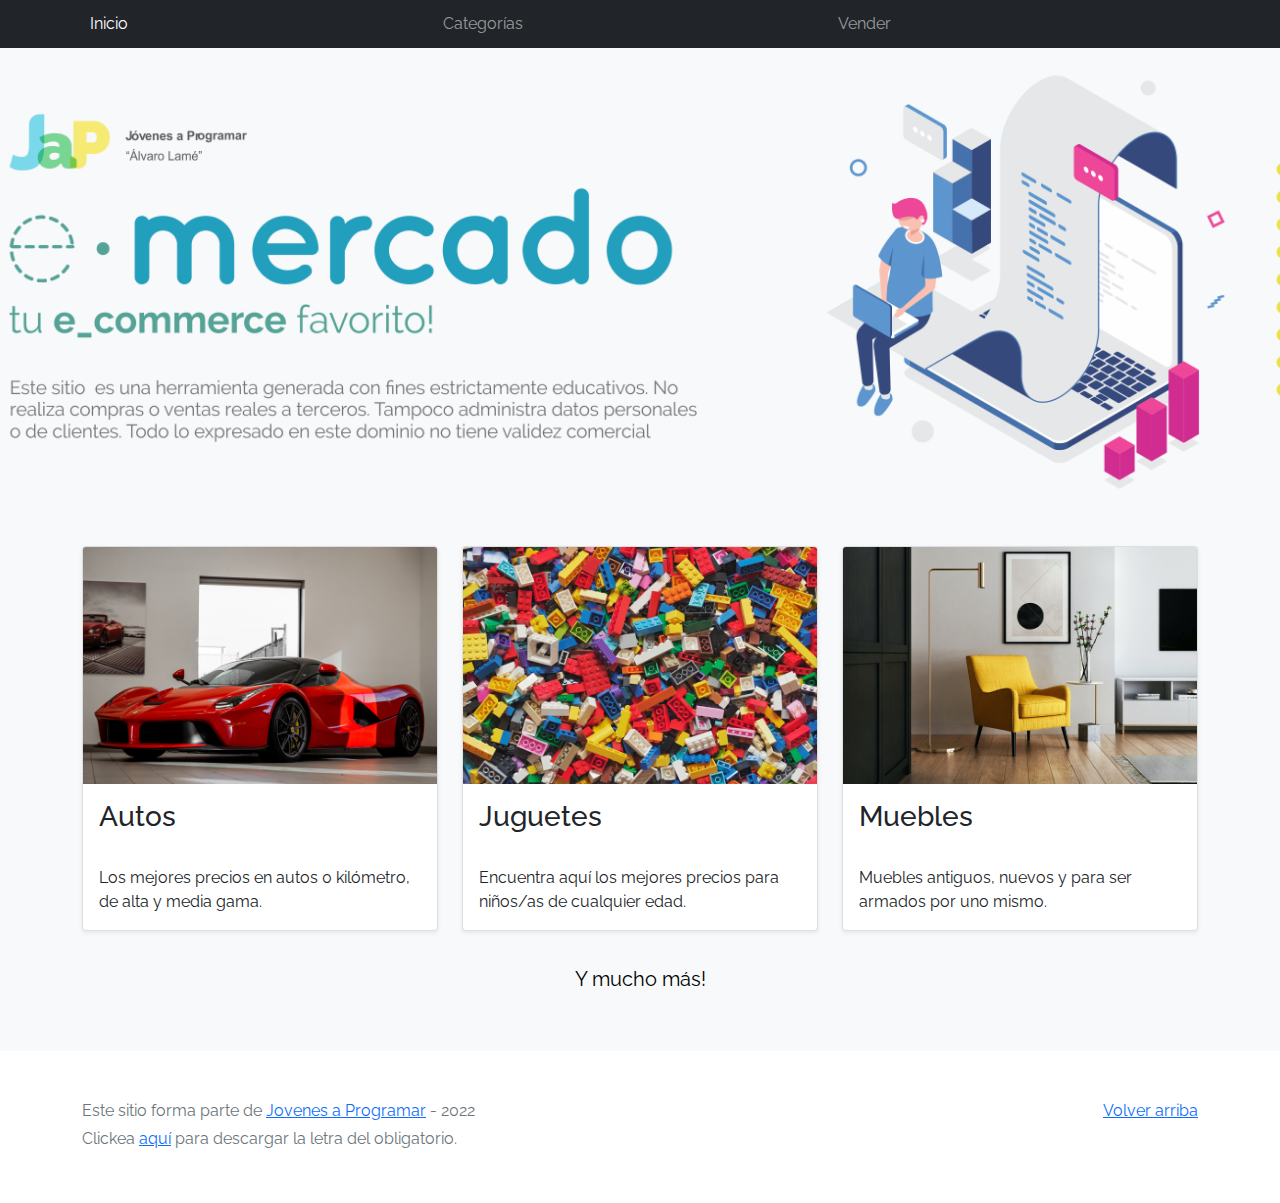
==== index.html @ 42115c3a "first commit" ====
<!DOCTYPE html>
<html lang="es">

<head>
  <meta http-equiv="Content-Type" content="text/html; charset=UTF-8">
  <meta name="viewport" content="width=device-width, initial-scale=1, shrink-to-fit=no">
  <title>eMercado - Todo lo que busques está aquí</title>

  <link href="https://fonts.googleapis.com/css?family=Raleway:300,300i,400,400i,700,700i,900,900i" rel="stylesheet">
  <link href="css/bootstrap.min.css" rel="stylesheet">
  <link href="css/styles.css" rel="stylesheet">
</head>

<body>
  <nav class="navbar navbar-expand-lg navbar-dark bg-dark p-1">
    <div class="container">
      <button class="navbar-toggler" type="button" data-bs-toggle="collapse" data-bs-target="#navbarNav"
        aria-controls="navbarNav" aria-expanded="false" aria-label="Toggle navigation">
        <span class="navbar-toggler-icon"></span>
      </button>
      <div class="collapse navbar-collapse" id="navbarNav">
        <ul class="navbar-nav w-100 justify-content-between">
          <li class="nav-item">
            <a class="nav-link active" href="index.html">Inicio</a>
          </li>
          <li class="nav-item">
            <a class="nav-link" href="categories.html">Categorías</a>
          </li>
          <li class="nav-item">
            <a class="nav-link" href="sell.html">Vender</a>
          </li>
          <li class="nav-item">
          </li>
        </ul>
      </div>
    </div>
  </nav>
  <main>
    <div class="jumbotron text-center"></div>
    <div class="album py-5 bg-light">
      <div class="container">
        <div class="row">
          <div class="col-md-4">
            <div class="card mb-4 shadow-sm custom-card cursor-active" id="autos">
              <img class="bd-placeholder-img card-img-top" src="img/cars_index.jpg"
                alt="Imgagen representativa de la categoría 'Autos'">
              <h3 class="m-3">Autos</h3>
              <div class="card-body">
                <p class="card-text">Los mejores precios en autos 0 kilómetro, de alta y media gama.</p>
              </div>
            </div>
          </div>
          <div class="col-md-4">
            <div class="card mb-4 shadow-sm custom-card cursor-active" id="juguetes">
              <img class="bd-placeholder-img card-img-top" src="img/toys_index.jpg"
                alt="Imgagen representativa de la categoría 'Juguetes'">
              <h3 class="m-3">Juguetes</h3>
              <div class="card-body">
                <p class="card-text">Encuentra aquí los mejores precios para niños/as de cualquier edad.</p>
              </div>
            </div>
          </div>
          <div class="col-md-4">
            <div class="card mb-4 shadow-sm custom-card cursor-active" id="muebles">
              <img class="bd-placeholder-img card-img-top" src="img/furniture_index.jpg"
                alt="Imgagen representativa de la categoría 'Muebles'">
              <h3 class="m-3">Muebles</h3>
              <div class="card-body">
                <p class="card-text">Muebles antiguos, nuevos y para ser armados por uno mismo.</p>
              </div>
            </div>
          </div>
        </div>
        <div class="row">
          <a class="btn btn-light btn-lg btn-block" href="categories.html">Y mucho más!</a>
        </div>
      </div>
    </div>
  </main>
  <footer class="text-muted">
    <div class="container">
      <p class="float-end">
        <a href="#">Volver arriba</a>
      </p>
      <p>Este sitio forma parte de <a href="https://jovenesaprogramar.edu.uy/" target="_blank">Jovenes a Programar</a> -
        2022</p>
      <p>Clickea <a target="_blank" href="Letra.pdf">aquí</a> para descargar la letra del obligatorio.</p>
    </div>
  </footer>
  <script src="js/bootstrap.bundle.min.js"></script>
  <script src="js/index.js"></script>
  <script src="js/init.js"></script>
</body>

</html>
---- css/styles.css ----
.jumbotron,
.card-body,
.container,
.site-header {
  font-family: 'Raleway', serif !important;
}

.jumbotron .display-4 {
  font-weight: bold;
}

nav a {
  text-decoration: none;
}

.bd-placeholder-img {
  font-size: 1.125rem;
  text-anchor: middle;
  -webkit-user-select: none;
  -moz-user-select: none;
  -ms-user-select: none;
  user-select: none;
}

@media (min-width: 768px) {
  .bd-placeholder-img-lg {
    font-size: 3.5rem;
  }
}

.jumbotron {
  height: 50vh;
  padding: 5em inherit;
  margin-bottom: 0;
  background-color: #53C0FB;
  background: url('../img/cover_back.png');
  background-size: cover;
  background-position: center;
  background-repeat: no-repeat;
  color: black;
  font-weight: bold;
}

@media (min-width: 768px) {
  .jumbotron {
    padding-top: 6rem;
    padding-bottom: 6rem;
  }
}

.jumbotron p:last-child {
  margin-bottom: 0;
}

.jumbotron-heading {
  font-weight: 300;
}

.jumbotron .container {
  max-width: 40rem;
  background-color: rgba(255, 255, 255, 0.5);
  border-radius: 10px;
  text-shadow: 1px 1px 2px grey;
}

.jumbotron .lead {
  font-size: 38px;
}

footer {
  padding-top: 3rem;
  padding-bottom: 3rem;
}

footer p {
  margin-bottom: .25rem;
}

.site-header a {
  color: white;
  transition: ease-in-out color .15s;
}

.site-header .dropdown-menu a {
  color: black;
}

.dropzone {
  border: 2px dashed #0087F7;
  border-radius: 5px;
  background: white;
}

.img-fit {
  max-height: 100%;
}

.alert {
  position: fixed;
  top: 80px;
  width: 50%;
  left: 50%;
  transform: translate(-50%, 0);
}

.lds-ring {
  display: inline-block;
  position: relative;
  width: 64px;
  height: 64px;
  top: 50%;
  left: 50%;
}

.cursor-active {
  cursor: pointer;
}

.left {
  float: left;
  padding: 4px;
  background-color: rgba(255, 255, 255, 0.5);
}

.lds-ring div {
  box-sizing: border-box;
  display: block;
  position: absolute;
  width: 51px;
  height: 51px;
  margin: 6px;
  border: 6px solid #fff;
  border-radius: 50%;
  animation: lds-ring 1.2s cubic-bezier(0.5, 0, 0.5, 1) infinite;
  border-color: #fff transparent transparent transparent;
}

.lds-ring div:nth-child(1) {
  animation-delay: -0.45s;
}

.lds-ring div:nth-child(2) {
  animation-delay: -0.3s;
}

.lds-ring div:nth-child(3) {
  animation-delay: -0.15s;
}

@keyframes lds-ring {
  0% {
    transform: rotate(0deg);
  }

  100% {
    transform: rotate(360deg);
  }
}

.signin {
  width: 100%;
  max-width: 330px;
  padding: 15px;
  margin: auto;
}

#spinner-wrapper {
  position: fixed;
  background-color: rgba(0, 0, 0, 0.5);
  width: 100%;
  height: 100%;
  top: 0;
  left: 0;
  z-index: 1021;
  display: none;
}

main {
  min-height: calc(100vh - 210px);
}

a.custom-card,
a.custom-card:hover {
  color: inherit;
  text-decoration: inherit;
}

.checked {
  color: orange;
}
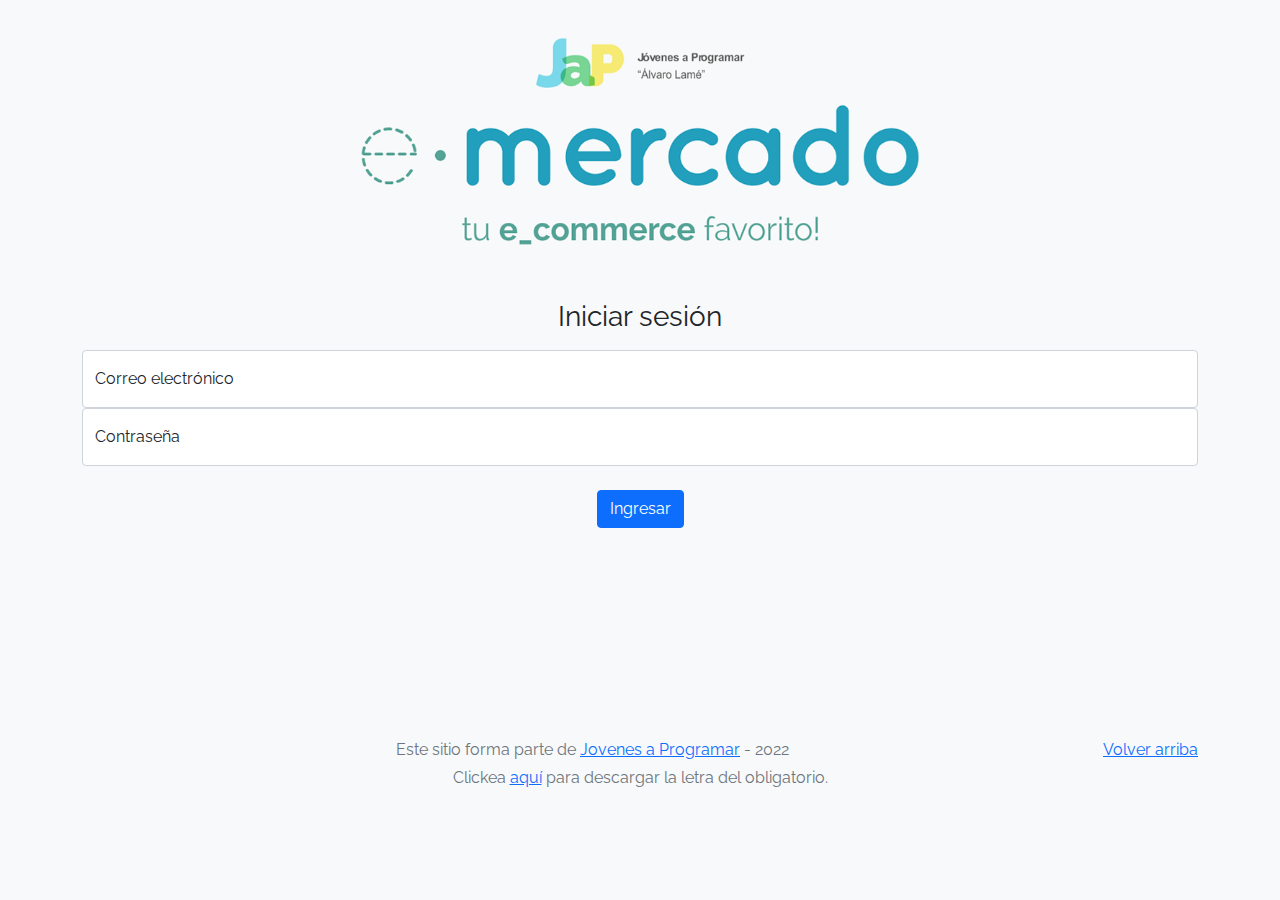
==== commit dfe37e26: "Cambios en index y login" ====
--- a/index.html
+++ b/index.html
@@ -30,6 +30,7 @@
             <a class="nav-link" href="sell.html">Vender</a>
           </li>
           <li class="nav-item">
+              <button class="nav-item" id="cerrarSesion">Cerrar Sesión</button>
           </li>
         </ul>
       </div>
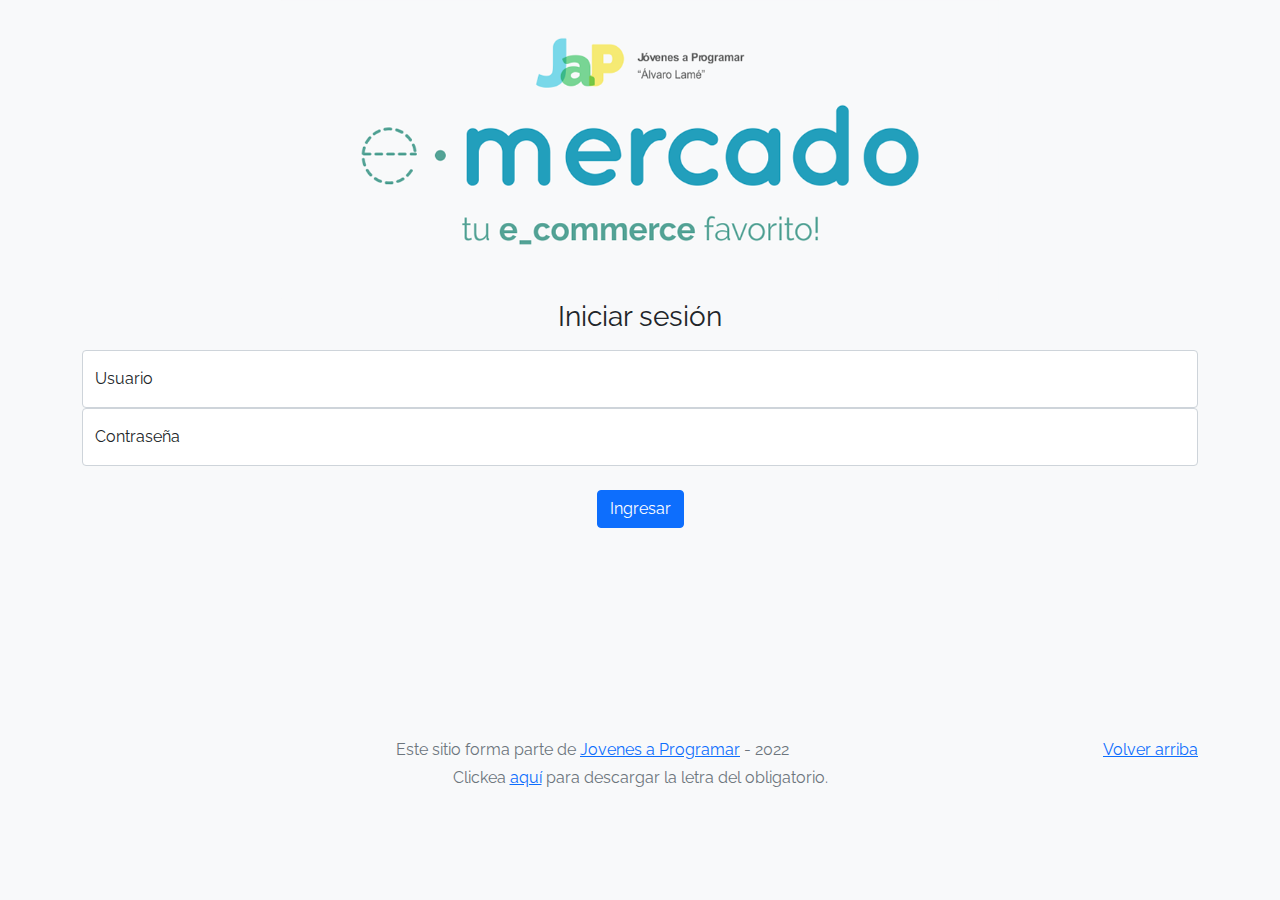
==== commit ee93b0bf: "Agregar perfil y otras categorías" ====
--- a/index.html
+++ b/index.html
@@ -1,96 +1,146 @@
 <!DOCTYPE html>
 <html lang="es">
+  <head>
+    <meta http-equiv="Content-Type" content="text/html; charset=UTF-8" />
+    <meta
+      name="viewport"
+      content="width=device-width, initial-scale=1, shrink-to-fit=no"
+    />
+    <title>eMercado - Todo lo que busques está aquí</title>
 
-<head>
-  <meta http-equiv="Content-Type" content="text/html; charset=UTF-8">
-  <meta name="viewport" content="width=device-width, initial-scale=1, shrink-to-fit=no">
-  <title>eMercado - Todo lo que busques está aquí</title>
+    <link
+      href="https://fonts.googleapis.com/css?family=Raleway:300,300i,400,400i,700,700i,900,900i"
+      rel="stylesheet"
+    />
+    <link href="css/bootstrap.min.css" rel="stylesheet" />
+    <link href="css/styles.css" rel="stylesheet" />
+  </head>
 
-  <link href="https://fonts.googleapis.com/css?family=Raleway:300,300i,400,400i,700,700i,900,900i" rel="stylesheet">
-  <link href="css/bootstrap.min.css" rel="stylesheet">
-  <link href="css/styles.css" rel="stylesheet">
-</head>
-
-<body>
-  <nav class="navbar navbar-expand-lg navbar-dark bg-dark p-1">
-    <div class="container">
-      <button class="navbar-toggler" type="button" data-bs-toggle="collapse" data-bs-target="#navbarNav"
-        aria-controls="navbarNav" aria-expanded="false" aria-label="Toggle navigation">
-        <span class="navbar-toggler-icon"></span>
-      </button>
-      <div class="collapse navbar-collapse" id="navbarNav">
-        <ul class="navbar-nav w-100 justify-content-between">
-          <li class="nav-item">
-            <a class="nav-link active" href="index.html">Inicio</a>
-          </li>
-          <li class="nav-item">
-            <a class="nav-link" href="categories.html">Categorías</a>
-          </li>
-          <li class="nav-item">
-            <a class="nav-link" href="sell.html">Vender</a>
-          </li>
-          <li class="nav-item">
-              <button class="nav-item" id="cerrarSesion">Cerrar Sesión</button>
-          </li>
-        </ul>
+  <body>
+    <nav class="navbar navbar-expand-lg navbar-dark bg-dark p-1">
+      <div class="container">
+        <button
+          class="navbar-toggler"
+          type="button"
+          data-bs-toggle="collapse"
+          data-bs-target="#navbarNav"
+          aria-controls="navbarNav"
+          aria-expanded="false"
+          aria-label="Toggle navigation"
+        >
+          <span class="navbar-toggler-icon"></span>
+        </button>
+        <div class="collapse navbar-collapse" id="navbarNav">
+          <ul class="navbar-nav w-100 justify-content-between">
+            <li class="nav-item">
+              <a class="nav-link active" href="index.html">Inicio</a>
+            </li>
+            <li class="nav-item">
+              <a class="nav-link" href="categories.html">Categorías</a>
+            </li>
+            <li class="nav-item">
+              <a class="nav-link" href="sell.html">Vender</a>
+            </li>
+            <li class="nav-item">
+              <a id="perfil" class="nav-link" href="my-profile.html"></a>
+            </li>
+            <li class="nav-item">
+              <button style="color:darkgray;" class="btn btn" id="cerrarSesion">Cerrar Sesión</button>
+            </li>
+          </ul>
+        </div>
       </div>
-    </div>
-  </nav>
-  <main>
-    <div class="jumbotron text-center"></div>
-    <div class="album py-5 bg-light">
-      <div class="container">
-        <div class="row">
-          <div class="col-md-4">
-            <div class="card mb-4 shadow-sm custom-card cursor-active" id="autos">
-              <img class="bd-placeholder-img card-img-top" src="img/cars_index.jpg"
-                alt="Imgagen representativa de la categoría 'Autos'">
-              <h3 class="m-3">Autos</h3>
-              <div class="card-body">
-                <p class="card-text">Los mejores precios en autos 0 kilómetro, de alta y media gama.</p>
+    </nav>
+    <main>
+      <div class="jumbotron text-center"></div>
+      <div class="album py-5 bg-light">
+        <div class="container">
+          <div class="row">
+            <div class="col-md-4">
+              <div
+                class="card mb-4 shadow-sm custom-card cursor-active"
+                id="autos"
+              >
+                <img
+                  class="bd-placeholder-img card-img-top"
+                  src="img/cars_index.jpg"
+                  alt="Imgagen representativa de la categoría 'Autos'"
+                />
+                <h3 class="m-3">Autos</h3>
+                <div class="card-body">
+                  <p class="card-text">
+                    Los mejores precios en autos 0 kilómetro, de alta y media
+                    gama.
+                  </p>
+                </div>
+              </div>
+            </div>
+            <div class="col-md-4">
+              <div
+                class="card mb-4 shadow-sm custom-card cursor-active"
+                id="juguetes"
+              >
+                <img
+                  class="bd-placeholder-img card-img-top"
+                  src="img/toys_index.jpg"
+                  alt="Imgagen representativa de la categoría 'Juguetes'"
+                />
+                <h3 class="m-3">Juguetes</h3>
+                <div class="card-body">
+                  <p class="card-text">
+                    Encuentra aquí los mejores precios para niños/as de
+                    cualquier edad.
+                  </p>
+                </div>
+              </div>
+            </div>
+            <div class="col-md-4">
+              <div
+                class="card mb-4 shadow-sm custom-card cursor-active"
+                id="muebles"
+              >
+                <img
+                  class="bd-placeholder-img card-img-top"
+                  src="img/furniture_index.jpg"
+                  alt="Imgagen representativa de la categoría 'Muebles'"
+                />
+                <h3 class="m-3">Muebles</h3>
+                <div class="card-body">
+                  <p class="card-text">
+                    Muebles antiguos, nuevos y para ser armados por uno mismo.
+                  </p>
+                </div>
               </div>
             </div>
           </div>
-          <div class="col-md-4">
-            <div class="card mb-4 shadow-sm custom-card cursor-active" id="juguetes">
-              <img class="bd-placeholder-img card-img-top" src="img/toys_index.jpg"
-                alt="Imgagen representativa de la categoría 'Juguetes'">
-              <h3 class="m-3">Juguetes</h3>
-              <div class="card-body">
-                <p class="card-text">Encuentra aquí los mejores precios para niños/as de cualquier edad.</p>
-              </div>
-            </div>
-          </div>
-          <div class="col-md-4">
-            <div class="card mb-4 shadow-sm custom-card cursor-active" id="muebles">
-              <img class="bd-placeholder-img card-img-top" src="img/furniture_index.jpg"
-                alt="Imgagen representativa de la categoría 'Muebles'">
-              <h3 class="m-3">Muebles</h3>
-              <div class="card-body">
-                <p class="card-text">Muebles antiguos, nuevos y para ser armados por uno mismo.</p>
-              </div>
-            </div>
+          <div class="row">
+            <a class="btn btn-light btn-lg btn-block" href="categories.html"
+              >Y mucho más!</a
+            >
           </div>
         </div>
-        <div class="row">
-          <a class="btn btn-light btn-lg btn-block" href="categories.html">Y mucho más!</a>
-        </div>
       </div>
-    </div>
-  </main>
-  <footer class="text-muted">
-    <div class="container">
-      <p class="float-end">
-        <a href="#">Volver arriba</a>
-      </p>
-      <p>Este sitio forma parte de <a href="https://jovenesaprogramar.edu.uy/" target="_blank">Jovenes a Programar</a> -
-        2022</p>
-      <p>Clickea <a target="_blank" href="Letra.pdf">aquí</a> para descargar la letra del obligatorio.</p>
-    </div>
-  </footer>
-  <script src="js/bootstrap.bundle.min.js"></script>
-  <script src="js/index.js"></script>
-  <script src="js/init.js"></script>
-</body>
-
-</html>+    </main>
+    <footer class="text-muted">
+      <div class="container">
+        <p class="float-end">
+          <a href="#">Volver arriba</a>
+        </p>
+        <p>
+          Este sitio forma parte de
+          <a href="https://jovenesaprogramar.edu.uy/" target="_blank"
+            >Jovenes a Programar</a
+          >
+          - 2022
+        </p>
+        <p>
+          Clickea <a target="_blank" href="Letra.pdf">aquí</a> para descargar la
+          letra del obligatorio.
+        </p>
+      </div>
+    </footer>
+    <script src="js/bootstrap.bundle.min.js"></script>
+    <script src="js/index.js"></script>
+    <script src="js/init.js"></script>
+  </body>
+</html>
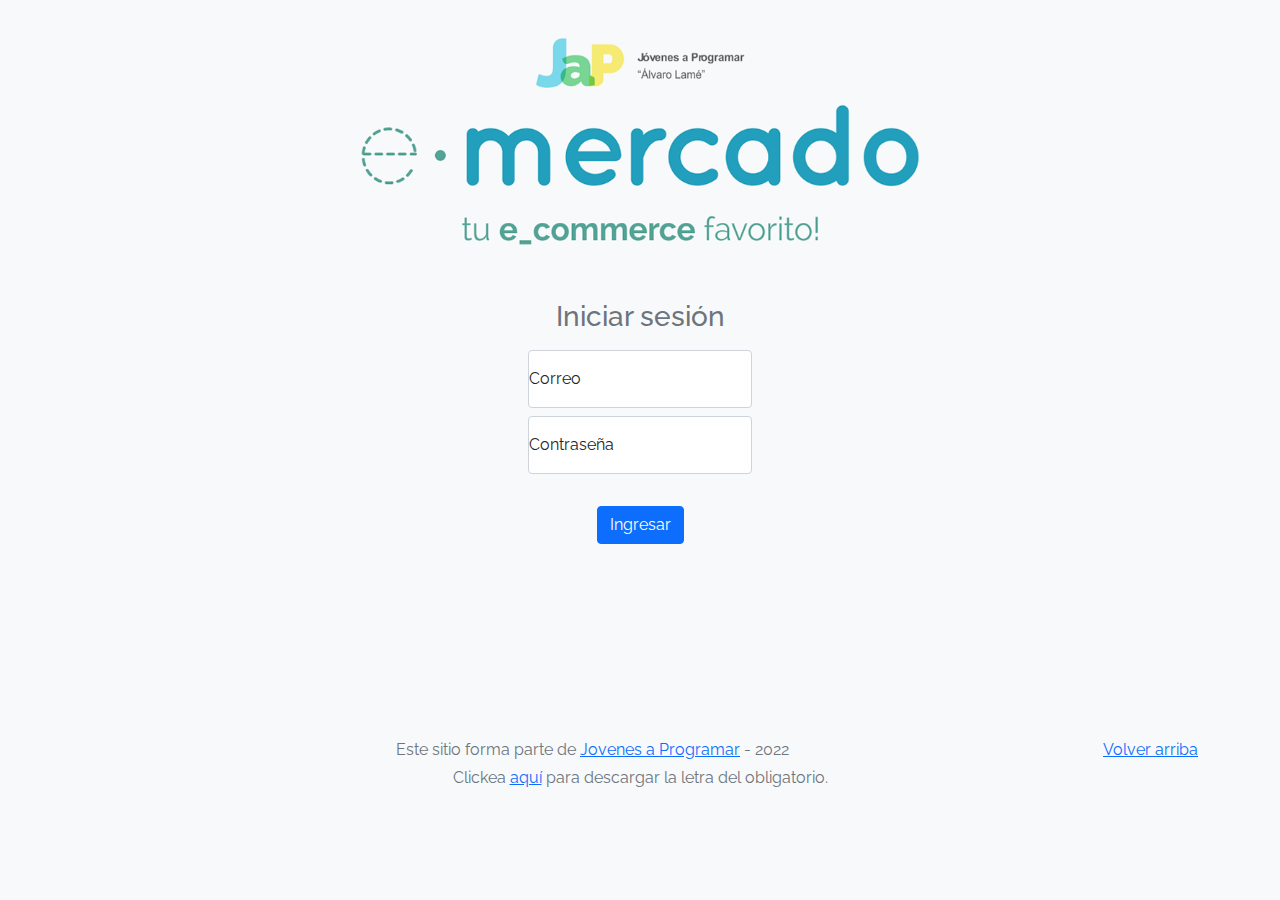
==== commit 8f223879: "Implementación Perfil" ====
--- a/index.html
+++ b/index.html
@@ -41,12 +41,14 @@
             <li class="nav-item">
               <a class="nav-link" href="sell.html">Vender</a>
             </li>
-            <li class="nav-item">
-              <a id="perfil" class="nav-link" href="my-profile.html"></a>
-            </li>
-            <li class="nav-item">
-              <button style="color:darkgray;" class="btn btn" id="cerrarSesion">Cerrar Sesión</button>
-            </li>
+            <div class="dropdown ">
+              <li class="dropdown-toggle nav-link" data-bs-toggle="dropdown" id="perfil"></li>
+              <ul class="dropdown-menu w-100 correccionpadding">
+                <li><a class="dropdown-item nav-link blackcolor colorseleccion" href="my-profile.html">Mi perfil</a></li>
+                <li><a class="dropdown-item nav-link blackcolor colorseleccion" href="cart.html">Mi carrito</a></li>
+                <li><a id="cerrarSesion" class="dropdown-item nav-link blackcolor colorseleccion">Cerrar Sesión</a></li>
+              </ul>
+            </div>            
           </ul>
         </div>
       </div>
--- a/css/styles.css
+++ b/css/styles.css
@@ -187,4 +187,113 @@
 
 .checked {
   color: orange;
+}
+.zoom {
+  padding: 1px;
+  background-color: black;
+  transition: transform .3s; /* Animation */
+  width: 200px;
+  height: 150px;
+  margin: 10px;
+  border-width: 10px;
+  border-color: #0087F7;
+}
+
+.zoom:hover {
+  transform: scale(1.12); /* (150% zoom - Note: if the zoom is too large, it will go outside of the viewport) */
+}
+.wrap{
+  width: auto;
+  height: auto;
+  display: flex;
+  align-items: top;
+  justify-content: initial;
+  background: #212529;
+  background-size: cover;
+  background-position: center;
+  }
+  .wrap-texto{
+    color: rgb(207, 207, 207);
+    text-align: left;
+    margin-right: 10px;
+    /*width: auto;*/
+    }
+
+.ajustesize{
+  width: 65vw;
+  
+}
+.blackcolor{
+  background-color: #212529;
+  color: #fff;
+  
+}
+.ajustepadding{
+  /*width: 350px;*/
+  margin-right: 10px;
+  height: 450px;
+  overflow: auto;
+  text-align: left;
+}
+.contenedorpequeño{
+  width: 350px;
+  margin-right: 10px;
+  margin-top: 10px;
+  height: auto;
+  overflow: auto;
+  
+}
+
+ul {
+  display: block;
+  list-style-type: disc;
+  margin-block-start: 0m;
+  margin-block-end: 0em;
+  margin-inline-start: 0px;
+  margin-inline-end: 0px;
+  padding-inline-start: 0px;
+}
+.alinearderecha {
+float:right ; 
+}
+.alinearizquierda {
+  float:left
+  }
+
+.margderecha{
+  margin-right:1%;
+}
+
+.textalignderecha{
+  text-align: end;
+}
+hr{
+  margin: 1px;
+}
+.alinearcentro{
+  align-items:flex-end ;
+  padding: auto; 
+  }
+
+.correccionpadding{
+  padding:0px;
+}
+
+.colorseleccion{
+  background-color:#212529 ; 
+}
+
+.colorseleccion:hover{
+  background-color:#1d2022 ; 
+  
+}
+.imagenPequeña{
+  max-height: 70px;
+}
+.invalid-color{
+  color: #dc3545;
+}
+
+:hover.invalid-color{
+  color: #741d26;
 }